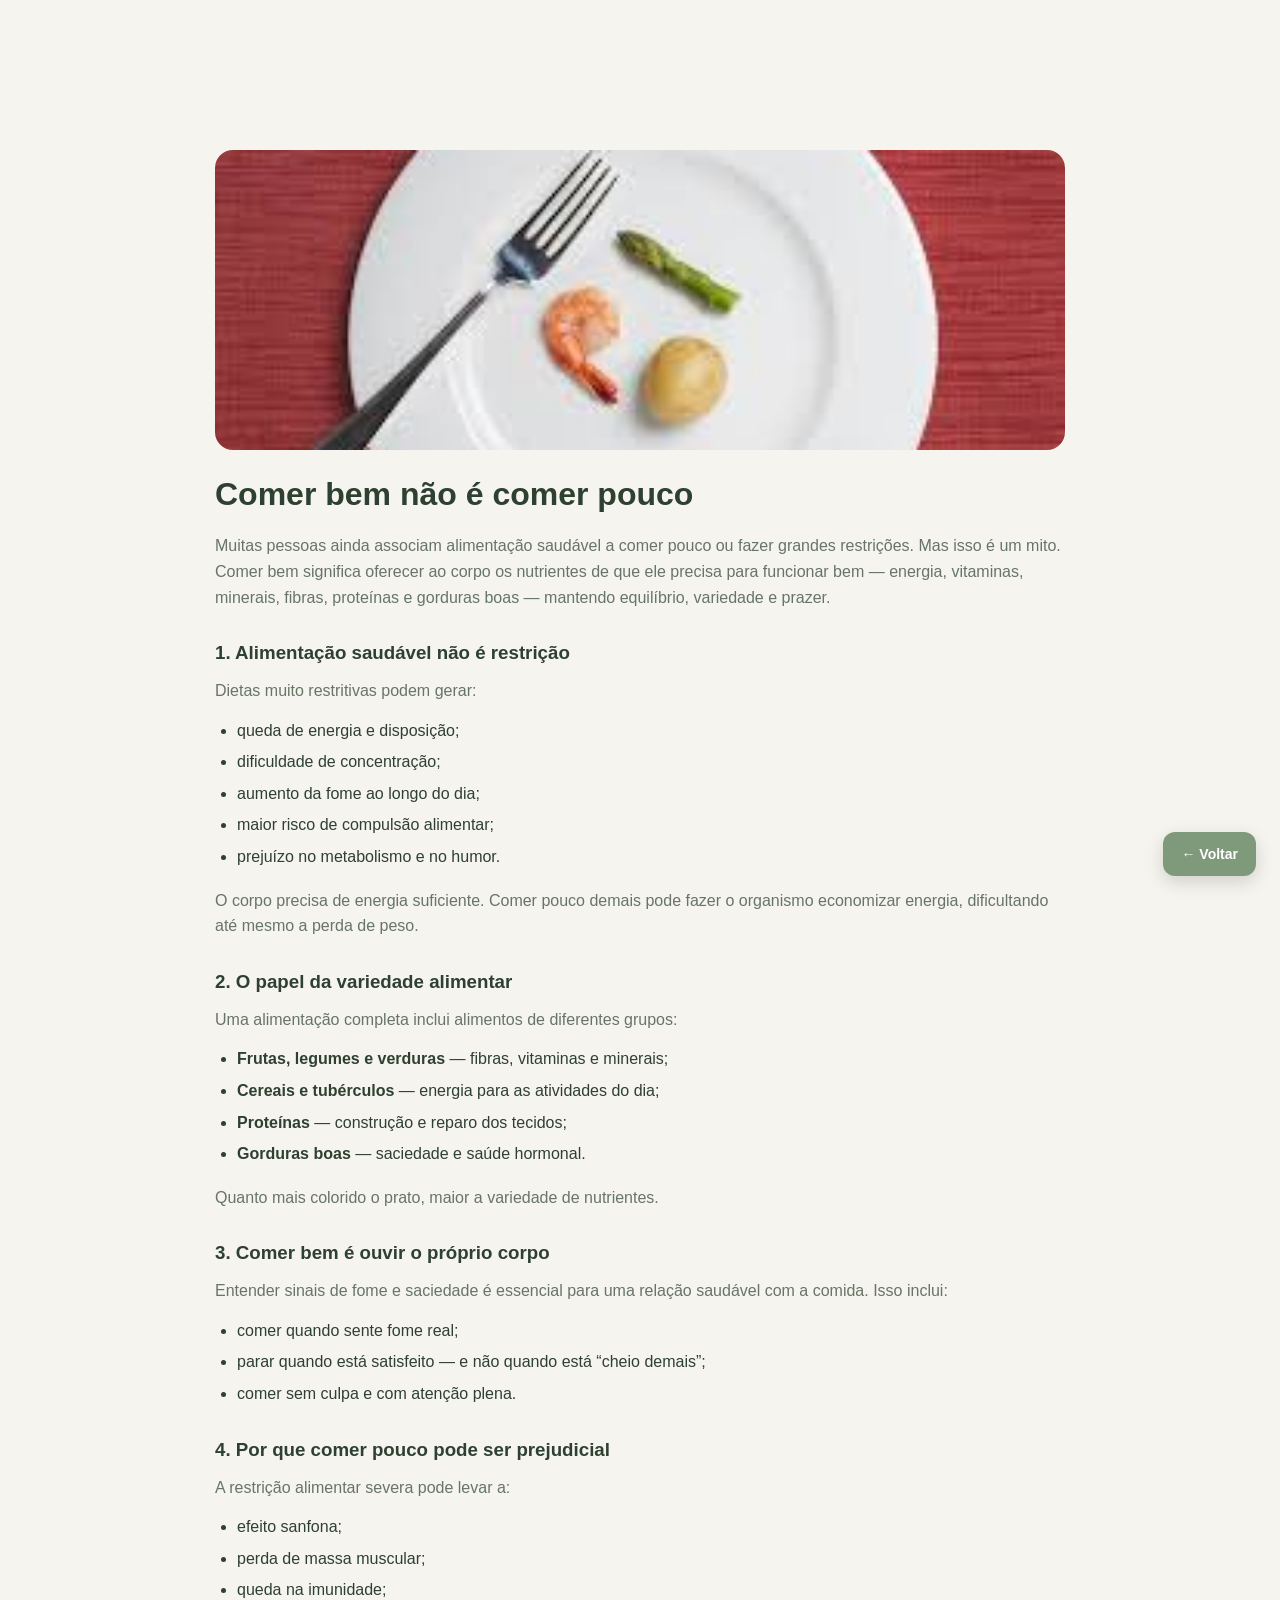
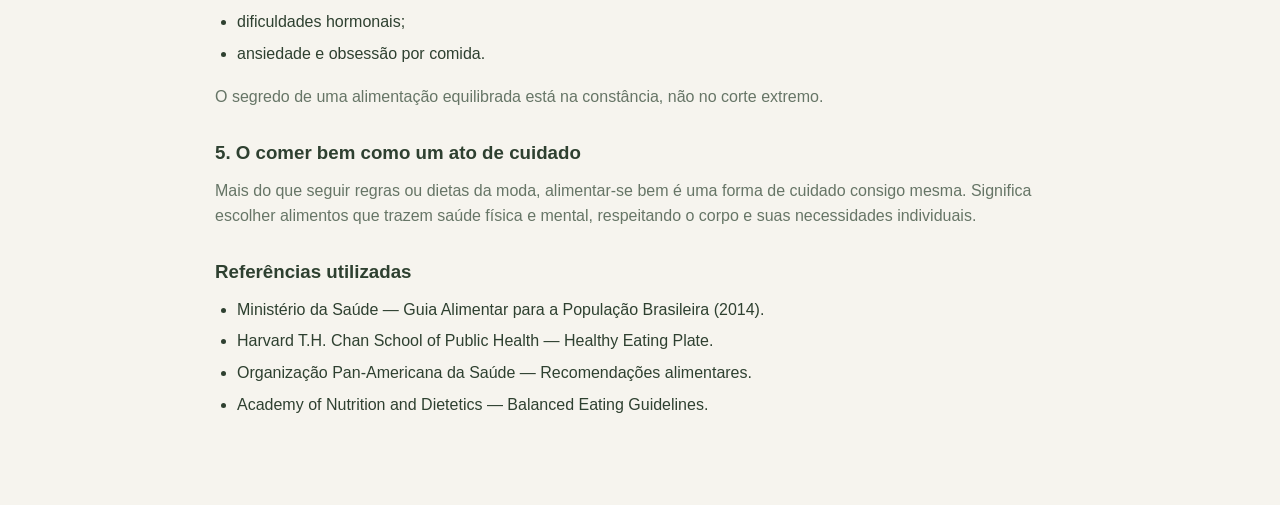
==== conteudo1.html @ c0e20d92 "Add initial HTML structure for recipe page" ====
<!doctype html>
<html lang="pt-BR">

<head>
  <meta charset="UTF-8">
  <meta name="viewport" content="width=device-width, initial-scale=1.0">
  <title>Comer bem não é comer pouco</title>
  <link rel="stylesheet" href="style.css">
</head>

<body>

<section class="receita-page">
  <div class="container receita-inner">

    <img class="receita-foto fade-in" src="conteudo1.jpeg" alt="Comer bem não é comer pouco">

    <h2 class="receita-title">Comer bem não é comer pouco</h2>

    <p>Muitas pessoas ainda associam alimentação saudável a comer pouco ou fazer grandes restrições. Mas isso é um mito. Comer bem significa oferecer ao corpo os nutrientes de que ele precisa para funcionar bem — energia, vitaminas, minerais, fibras, proteínas e gorduras boas — mantendo equilíbrio, variedade e prazer.</p>

    <h3>1. Alimentação saudável não é restrição</h3>

    <p>Dietas muito restritivas podem gerar:</p>

    <ul>
      <li>queda de energia e disposição;</li>
      <li>dificuldade de concentração;</li>
      <li>aumento da fome ao longo do dia;</li>
      <li>maior risco de compulsão alimentar;</li>
      <li>prejuízo no metabolismo e no humor.</li>
    </ul>

    <p>O corpo precisa de energia suficiente. Comer pouco demais pode fazer o organismo economizar energia, dificultando até mesmo a perda de peso.</p>

    <h3>2. O papel da variedade alimentar</h3>

    <p>Uma alimentação completa inclui alimentos de diferentes grupos:</p>

    <ul>
      <li><strong>Frutas, legumes e verduras</strong> — fibras, vitaminas e minerais;</li>
      <li><strong>Cereais e tubérculos</strong> — energia para as atividades do dia;</li>
      <li><strong>Proteínas</strong> — construção e reparo dos tecidos;</li>
      <li><strong>Gorduras boas</strong> — saciedade e saúde hormonal.</li>
    </ul>

    <p>Quanto mais colorido o prato, maior a variedade de nutrientes.</p>

    <h3>3. Comer bem é ouvir o próprio corpo</h3>

    <p>Entender sinais de fome e saciedade é essencial para uma relação saudável com a comida. Isso inclui:</p>

    <ul>
      <li>comer quando sente fome real;</li>
      <li>parar quando está satisfeito — e não quando está “cheio demais”;</li>
      <li>comer sem culpa e com atenção plena.</li>
    </ul>

    <h3>4. Por que comer pouco pode ser prejudicial</h3>

    <p>A restrição alimentar severa pode levar a:</p>

    <ul>
      <li>efeito sanfona;</li>
      <li>perda de massa muscular;</li>
      <li>queda na imunidade;</li>
      <li>dificuldades hormonais;</li>
      <li>ansiedade e obsessão por comida.</li>
    </ul>

    <p>O segredo de uma alimentação equilibrada está na constância, não no corte extremo.</p>

    <h3>5. O comer bem como um ato de cuidado</h3>

    <p>Mais do que seguir regras ou dietas da moda, alimentar-se bem é uma forma de cuidado consigo mesma. Significa escolher alimentos que trazem saúde física e mental, respeitando o corpo e suas necessidades individuais.</p>

    <h3>Referências utilizadas</h3>

    <ul>
      <li>Ministério da Saúde — Guia Alimentar para a População Brasileira (2014).</li>
      <li>Harvard T.H. Chan School of Public Health — Healthy Eating Plate.</li>
      <li>Organização Pan-Americana da Saúde — Recomendações alimentares.</li>
      <li>Academy of Nutrition and Dietetics — Balanced Eating Guidelines.</li>
    </ul>

    <a href="conteudos.html" class="btn-voltar">← Voltar</a>

  </div>
</section>

<script>
  if(localStorage.getItem('darkMode') === 'true'){
    document.documentElement.classList.add('dark');
  }
</script>

</body>
</html>
---- style.css ----
/* =========================================================
   IDENTIDADE VISUAL
========================================================= */

:root {
  --sage-950: #243326;
  --sage-900: #2e4030;
  --sage-700: #556b56;
  --sage-500: #7f9a7b;
  --sage-300: #b7c7b0;
  --sage-100: #e7ede3;

  --cream: #f6f4ee;
  --white: #ffffff;

  --text: #2e4030;
  --muted: #667566;

  --card: #ffffff;

  --border: rgba(46, 64, 48, 0.12);

  --ease: cubic-bezier(0.25, 0.1, 0.25, 1);
}


/* =========================================================
   RESET + BASE
========================================================= */

* {
  margin: 0;
  padding: 0;
  box-sizing: border-box;
}

html {
  scroll-behavior: smooth;
}

body {
  font-family: "Poppins", "Segoe UI", sans-serif;
  background: var(--cream);
  color: var(--text);
  line-height: 1.6;

  transition:
    background 0.3s ease,
    color 0.3s ease;
}

img {
  max-width: 100%;
  display: block;
}

button,
a {
  font-family: inherit;
}

button {
  border: none;
}

.container {
  width: min(1160px, 90%);
  margin: 0 auto;
}


/* =========================================================
   CABEÇALHO
========================================================= */

.site-header {
  position: fixed;

  top: 0;
  left: 0;

  width: 100%;

  background: rgba(246, 244, 238, 0.94);

  border-bottom: 1px solid var(--border);

  backdrop-filter: blur(12px);

  z-index: 900;

  transition:
    background 0.3s ease,
    border-color 0.3s ease;
}

.header-inner {
  min-height: 82px;

  display: flex;
  align-items: center;
  justify-content: space-between;
}


/* =========================================================
   MARCA
========================================================= */

.brand {
  text-decoration: none;
  color: var(--text);

  display: flex;
  flex-direction: column;

  transition: opacity 0.2s ease;
}

.brand:hover {
  opacity: 0.75;
}

.brand h1 {
  font-size: 21px;
  font-weight: 600;

  line-height: 1.1;

  letter-spacing: -0.3px;
}

.micro {
  margin-top: 4px;

  font-size: 12px;
  font-weight: 400;

  color: var(--muted);
}


/* =========================================================
   AÇÕES DO CABEÇALHO
========================================================= */

.header-actions {
  display: flex;
  align-items: center;

  gap: 10px;
}


/* =========================================================
   BOTÕES — DARK MODE + MENU
========================================================= */

.dark-toggle,
.menu-toggle {
  width: 42px;
  height: 42px;

  display: flex;
  align-items: center;
  justify-content: center;

  background: transparent;

  color: var(--sage-900);

  border: 1px solid var(--border);

  border-radius: 50%;

  cursor: pointer;

  transition:
    background 0.25s ease,
    color 0.25s ease,
    transform 0.25s ease;
}

.dark-toggle {
  font-size: 17px;
}

.menu-toggle {
  font-size: 22px;
  line-height: 1;
}

.dark-toggle:hover,
.menu-toggle:hover {
  background: var(--sage-100);

  transform: translateY(-2px);
}


/* =========================================================
   MENU LATERAL
========================================================= */

.mobile-menu {
  position: fixed;

  top: 0;
  right: 0;

  width: min(360px, 88vw);
  height: 100vh;

  background: var(--white);

  box-shadow:
    -10px 0 35px rgba(0, 0, 0, 0.12);

  z-index: 1200;

  transform: translateX(100%);

  transition:
    transform 0.35s var(--ease);

  visibility: hidden;
}

.mobile-menu.active {
  transform: translateX(0);

  visibility: visible;
}

.mobile-menu-inner {
  height: 100%;

  padding: 32px;

  display: flex;
  flex-direction: column;
}


/* =========================================================
   BOTÃO X DO MENU
========================================================= */

.menu-close {
  align-self: flex-end;

  width: 40px;
  height: 40px;

  display: flex;
  align-items: center;
  justify-content: center;

  background: transparent;

  color: var(--text);

  border: 1px solid var(--border);

  border-radius: 50%;

  cursor: pointer;

  font-size: 27px;
  font-weight: 300;

  line-height: 1;

  transition:
    background 0.25s ease,
    transform 0.25s ease;
}

.menu-close:hover {
  background: var(--sage-100);

  transform: rotate(5deg);
}


/* =========================================================
   LINKS DO MENU
========================================================= */

.mobile-menu ul {
  list-style: none;

  margin-top: 55px;
}

.mobile-menu li {
  border-bottom: 1px solid var(--border);
}

.mobile-menu a {
  display: block;

  padding: 18px 0;

  color: var(--text);

  text-decoration: none;

  font-size: 17px;
  font-weight: 500;

  transition:
    color 0.2s ease,
    padding-left 0.2s ease;
}

.mobile-menu a:hover {
  color: var(--sage-500);

  padding-left: 7px;
}


/* =========================================================
   HERO — HOME
========================================================= */

.hero-home {
  padding-top: 150px;
  padding-bottom: 100px;
}

.hero-home-inner {
  min-height: 540px;

  display: grid;

  grid-template-columns: 1.05fr 0.95fr;

  align-items: center;

  gap: 80px;
}


/* =========================================================
   TEXTO DO HERO
========================================================= */

.hero-home-text {
  max-width: 590px;
}

.hero-eyebrow {
  display: inline-block;

  margin-bottom: 18px;

  color: var(--sage-500);

  font-size: 14px;
  font-weight: 600;

  letter-spacing: 1.5px;

  text-transform: uppercase;
}

.hero-home-text h2 {
  max-width: 590px;

  color: var(--sage-950);

  font-size: clamp(38px, 5vw, 64px);

  line-height: 1.08;

  font-weight: 600;

  letter-spacing: -1.5px;

  margin-bottom: 25px;
}

.hero-home-text p {
  max-width: 520px;

  color: var(--muted);

  font-size: 17px;

  line-height: 1.8;
}


/* =========================================================
   FOTO DO HERO
========================================================= */

.hero-home-image {
  position: relative;

  display: flex;

  justify-content: center;
}

.hero-home-image::before {
  content: "";

  position: absolute;

  width: 82%;
  height: 82%;

  background: var(--sage-100);

  border-radius: 50%;

  z-index: -1;
}

.hero-home-image img {
  width: min(430px, 100%);

  height: 500px;

  object-fit: cover;

  border-radius:
    220px
    220px
    24px
    24px;

  box-shadow:
    0 25px 50px rgba(46, 64, 48, 0.13);
}


/* =========================================================
   NAVEGAÇÃO POR CARDS
========================================================= */

.home-navigation {
  padding: 80px 0 110px;
}

.navigation-title {
  text-align: center;

  color: var(--sage-900);

  font-size: 28px;

  font-weight: 500;

  margin-bottom: 40px;
}

.index-cards-grid {
  display: grid;

  grid-template-columns:
    repeat(5, 1fr);

  gap: 18px;
}

.index-card {
  position: relative;

  min-height: 225px;

  display: flex;
  flex-direction: column;

  padding: 28px 23px;

  background: var(--card);

  border: 1px solid var(--border);

  border-radius: 18px;

  color: var(--text);

  text-decoration: none;

  box-shadow:
    0 10px 30px rgba(46, 64, 48, 0.05);

  transition:
    transform 0.3s var(--ease),
    box-shadow 0.3s var(--ease),
    border-color 0.3s ease;
}

.index-card:hover {
  transform: translateY(-6px);

  border-color: var(--sage-300);

  box-shadow:
    0 18px 40px rgba(46, 64, 48, 0.10);
}

.index-card-icon {
  width: 42px;
  height: 42px;

  display: flex;
  align-items: center;
  justify-content: center;

  margin-bottom: 22px;

  background: var(--sage-100);

  color: var(--sage-700);

  border-radius: 50%;

  font-size: 20px;
}

.index-card h3 {
  margin-bottom: 8px;

  color: var(--sage-900);

  font-size: 17px;

  font-weight: 600;

  line-height: 1.3;
}

.index-card p {
  color: var(--muted);

  font-size: 13px;

  line-height: 1.6;
}

.index-card-arrow {
  margin-top: auto;

  padding-top: 20px;

  color: var(--sage-500);

  font-size: 19px;

  transition:
    transform 0.25s ease;
}

.index-card:hover .index-card-arrow {
  transform: translateX(5px);
}


/* =========================================================
   SOBRE
========================================================= */

.sobre-pro {
  padding-top: 170px;
  padding-bottom: 80px;
}

.sobre-pro-inner.no-photo {
  max-width: 760px;
}

.sobre-pro-titulo {
  font-size: 30px;

  margin-bottom: 22px;

  position: relative;
}

.sobre-pro-titulo::after {
  content: "";

  width: 70px;
  height: 3px;

  background: var(--sage-500);

  border-radius: 3px;

  display: block;

  margin-top: 8px;
}

.sobre-pro-desc {
  margin-bottom: 22px;

  line-height: 1.75;

  color: var(--muted);
}


/* =========================================================
   HISTÓRIA
========================================================= */

.historia-pro {
  padding-top: 150px;
  padding-bottom: 80px;
}

.historia-pro-inner {
  display: grid;

  grid-template-columns: 340px 1fr;

  gap: 40px;
}

.historia-pro-foto img {
  width: 100%;

  height: 420px;

  object-fit: cover;

  border-radius: 18px;
}

.historia-pro-texto {
  color: var(--text);
}


/* =========================================================
   RECEITAS + CONTEÚDOS
========================================================= */

.receitas-section {
  padding-top: 150px;
  padding-bottom: 80px;
}

.receitas-grid {
  display: grid;

  grid-template-columns:
    repeat(auto-fit, minmax(260px, 1fr));

  gap: 22px;
}

.receita-card {
  background: var(--card);

  border-radius: 16px;

  padding: 12px;

  text-decoration: none;

  color: var(--text);

  border: 1px solid var(--border);

  box-shadow:
    0 12px 28px rgba(0, 0, 0, 0.05);

  transition:
    transform 0.25s var(--ease),
    box-shadow 0.25s ease;
}

.receita-card:hover {
  transform: translateY(-5px);

  box-shadow:
    0 18px 35px rgba(0, 0, 0, 0.09);
}

.receita-card img {
  width: 100%;

  height: 180px;

  border-radius: 10px;

  object-fit: cover;
}

.receita-card h3 {
  margin-top: 12px;

  padding-bottom: 8px;

  text-align: center;

  font-size: 17px;
}


/* =========================================================
   PÁGINAS INDIVIDUAIS
========================================================= */

.receita-page {
  padding-top: 150px;
  padding-bottom: 70px;
}

.receita-inner {
  max-width: 850px;
}

.receita-foto {
  width: 100%;

  height: 300px;

  border-radius: 18px;

  object-fit: cover;

  margin-bottom: 25px;
}

.receita-title {
  font-size: 32px;

  line-height: 1.2;

  margin-bottom: 20px;

  color: var(--sage-900);
}

.receita-page h3 {
  margin-top: 28px;

  margin-bottom: 10px;

  color: var(--sage-900);
}

.receita-page h4 {
  margin-top: 22px;

  margin-bottom: 8px;
}

.receita-page p {
  margin-bottom: 14px;

  color: var(--muted);
}

.receita-page ul {
  margin-left: 22px;

  margin-bottom: 18px;
}

.receita-page li {
  margin-bottom: 6px;
}


/* =========================================================
   CONTATO
========================================================= */

.contato-pro {
  padding-top: 150px;
  padding-bottom: 80px;
}

.contato-inner {
  display: grid;

  grid-template-columns:
    1fr 320px;

  gap: 40px;
}

.contato-title {
  font-size: 28px;

  font-weight: 600;

  margin-bottom: 12px;
}

.contato-sub {
  margin-bottom: 24px;

  color: var(--muted);
}

.card-click {
  display: flex;

  align-items: center;

  gap: 14px;

  padding: 18px;

  margin-bottom: 14px;

  background: var(--card);

  border: 1px solid var(--border);

  border-radius: 14px;

  text-decoration: none;

  color: var(--text);

  box-shadow:
    0 10px 24px rgba(0, 0, 0, 0.05);

  transition:
    transform 0.25s ease,
    box-shadow 0.25s ease;
}

.card-click:hover {
  transform: translateY(-4px);

  box-shadow:
    0 16px 30px rgba(0, 0, 0, 0.08);
}

.card-click svg {
  stroke: var(--sage-500);

  transition: 0.25s;
}

.card-click:hover svg {
  stroke: var(--sage-700);
}

.contato-foto img {
  width: 100%;

  height: 320px;

  border-radius: 18px;

  object-fit: cover;
}

.btn-fale {
  display: block;

  margin-top: 25px;

  padding: 14px;

  background: var(--sage-500);

  color: white;

  border-radius: 12px;

  font-weight: 600;

  text-align: center;

  text-decoration: none;

  transition: 0.25s ease;
}

.btn-fale:hover {
  background: var(--sage-700);
}


/* =========================================================
   BOTÃO VOLTAR
========================================================= */

.btn-voltar {
  position: fixed;

  bottom: 24px;
  right: 24px;

  background: var(--sage-500);

  color: white;

  padding: 11px 18px;

  border-radius: 12px;

  font-size: 14px;

  font-weight: 600;

  text-decoration: none;

  box-shadow:
    0 6px 18px rgba(0, 0, 0, 0.15);

  transition:
    background 0.25s ease,
    transform 0.25s ease;

  z-index: 999;
}

.btn-voltar:hover {
  background: var(--sage-700);

  transform: translateY(-3px);
}


/* =========================================================
   RODAPÉ
========================================================= */

.site-footer {
  padding: 35px 0;

  background: var(--white);

  border-top: 1px solid var(--border);
}

.footer-inner {
  display: flex;

  align-items: center;

  justify-content: space-between;

  gap: 30px;
}

.footer-brand {
  display: flex;

  flex-direction: column;
}

.footer-brand strong {
  color: var(--sage-900);

  font-size: 15px;

  font-weight: 600;
}

.footer-brand span {
  color: var(--muted);

  font-size: 12px;
}

.footer-copy {
  text-align: right;

  color: var(--muted);

  font-size: 11px;

  line-height: 1.6;
}


/* =========================================================
   DARK MODE
========================================================= */

.dark body {
  background: #1d211d;

  color: #e6e9e3;
}

.dark .site-header {
  background: rgba(29, 33, 29, 0.95);

  border-color:
    rgba(255, 255, 255, 0.08);
}

.dark .brand,
.dark .brand h1 {
  color: #e6e9e3;
}

.dark .micro {
  color: #aeb9ad;
}

.dark .dark-toggle,
.dark .menu-toggle {
  color: #e6e9e3;

  border-color:
    rgba(255, 255, 255, 0.12);
}

.dark .dark-toggle:hover,
.dark .menu-toggle:hover {
  background: #2b302a;
}


/* =========================================================
   MENU — DARK MODE
========================================================= */

.dark .mobile-menu {
  background: #242823;

  box-shadow:
    -10px 0 35px rgba(0, 0, 0, 0.35);
}

.dark .menu-close {
  color: #e6e9e3;

  border-color:
    rgba(255, 255, 255, 0.12);
}

.dark .menu-close:hover {
  background: #30362f;
}

.dark .mobile-menu li {
  border-color:
    rgba(255, 255, 255, 0.09);
}

.dark .mobile-menu a {
  color: #e6e9e3;
}

.dark .mobile-menu a:hover {
  color: #a9c5a4;
}


/* =========================================================
   DARK MODE — HOME
========================================================= */

.dark .hero-home-text h2 {
  color: #edf1ea;
}

.dark .hero-home-text p {
  color: #b5beb3;
}

.dark .hero-eyebrow {
  color: #a9c5a4;
}

.dark .hero-home-image::before {
  background: #30392f;
}

.dark .navigation-title {
  color: #e6e9e3;
}


/* =========================================================
   DARK MODE — CARDS
========================================================= */

.dark .index-card,
.dark .receita-card,
.dark .card-click {
  background: #292e29;

  border-color:
    rgba(255, 255, 255, 0.08);

  color: #e6e9e3;
}

.dark .index-card h3,
.dark .receita-card h3 {
  color: #e6e9e3;
}

.dark .index-card p {
  color: #afb8ad;
}

.dark .index-card-icon {
  background: #354035;

  color: #e6e9e3;
}


/* =========================================================
   DARK MODE — PÁGINAS
========================================================= */

.dark .receita-title,
.dark .receita-page h3,
.dark .receita-page h4,
.dark .sobre-pro-titulo,
.dark .contato-title {
  color: #e6e9e3;
}

.dark .receita-page p,
.dark .sobre-pro-desc,
.dark .contato-sub {
  color: #b5beb3;
}

.dark .historia-pro-texto {
  color: #e6e9e3;
}


/* =========================================================
   DARK MODE — FOOTER
========================================================= */

.dark .site-footer {
  background: #181b18;

  border-color:
    rgba(255, 255, 255, 0.08);
}

.dark .footer-brand strong {
  color: #e6e9e3;
}

.dark .footer-brand span,
.dark .footer-copy {
  color: #9da79b;
}


/* =========================================================
   DARK MODE — BOTÃO VOLTAR
========================================================= */

.dark .btn-voltar {
  background: #a9c5a4;

  color: #1d211d;
}


/* =========================================================
   ANIMAÇÕES
========================================================= */

.fade-in {
  opacity: 0;

  animation:
    fadeIn 0.7s ease forwards;
}

.slide-up {
  opacity: 0;

  transform: translateY(20px);

  animation:
    slideUp 0.7s ease forwards;
}

@keyframes fadeIn {
  to {
    opacity: 1;
  }
}

@keyframes slideUp {
  to {
    opacity: 1;

    transform: translateY(0);
  }
}


/* =========================================================
   RESPONSIVO — TABLET
========================================================= */

@media (max-width: 1000px) {

  .index-cards-grid {
    grid-template-columns:
      repeat(3, 1fr);
  }

  .hero-home-inner {
    gap: 45px;
  }

  .hero-home-text h2 {
    font-size: 46px;
  }

}


/* =========================================================
   RESPONSIVO — CELULAR
========================================================= */

@media (max-width: 760px) {

  .container {
    width: min(92%, 600px);
  }


  /* Header */

  .header-inner {
    min-height: 72px;
  }

  .brand h1 {
    font-size: 18px;
  }

  .micro {
    font-size: 11px;
  }

  .dark-toggle,
  .menu-toggle {
    width: 39px;
    height: 39px;

    font-size: 15px;
  }


  /* Hero */

  .hero-home {
    padding-top: 120px;
    padding-bottom: 70px;
  }

  .hero-home-inner {
    grid-template-columns: 1fr;

    gap: 45px;

    min-height: auto;
  }

  .hero-home-text {
    text-align: center;

    margin: auto;
  }

  .hero-home-text h2 {
    font-size: 39px;

    letter-spacing: -1px;
  }

  .hero-home-text p {
    margin: auto;

    font-size: 15px;
  }

  .hero-home-image img {
    width: min(340px, 90vw);

    height: 410px;

    margin: auto;
  }


  /* Cards */

  .home-navigation {
    padding: 55px 0 75px;
  }

  .navigation-title {
    font-size: 23px;

    margin-bottom: 28px;
  }

  .index-cards-grid {
    grid-template-columns: 1fr;

    gap: 14px;
  }

  .index-card {
    min-height: 0;

    padding: 22px;

    display: grid;

    grid-template-columns:
      auto 1fr auto;

    grid-template-rows:
      auto auto;

    column-gap: 16px;
  }

  .index-card-icon {
    grid-row: 1 / 3;

    margin-bottom: 0;
  }

  .index-card h3 {
    margin: 0;
  }

  .index-card p {
    margin-top: 3px;
  }

  .index-card-arrow {
    grid-column: 3;

    grid-row: 1 / 3;

    align-self: center;

    padding: 0;
  }


  /* Páginas internas */

  .historia-pro-inner,
  .contato-inner {
    grid-template-columns: 1fr;
  }

  .historia-pro-foto img {
    height: 380px;
  }

  .contato-foto img {
    height: 300px;
  }

  .receita-foto {
    height: 230px;
  }

  .receita-title {
    font-size: 27px;
  }


  /* Footer */

  .footer-inner {
    flex-direction: column;

    align-items: flex-start;
  }

  .footer-copy {
    text-align: left;
  }


  /* Menu */

  .mobile-menu {
    width: min(340px, 88vw);
  }

  .mobile-menu-inner {
    padding: 28px;
  }

}


/* =========================================================
   CELULARES PEQUENOS
========================================================= */

@media (max-width: 420px) {

  .hero-home-text h2 {
    font-size: 34px;
  }

  .hero-home-image img {
    height: 360px;
  }

  .mobile-menu-inner {
    padding: 25px;
  }

}
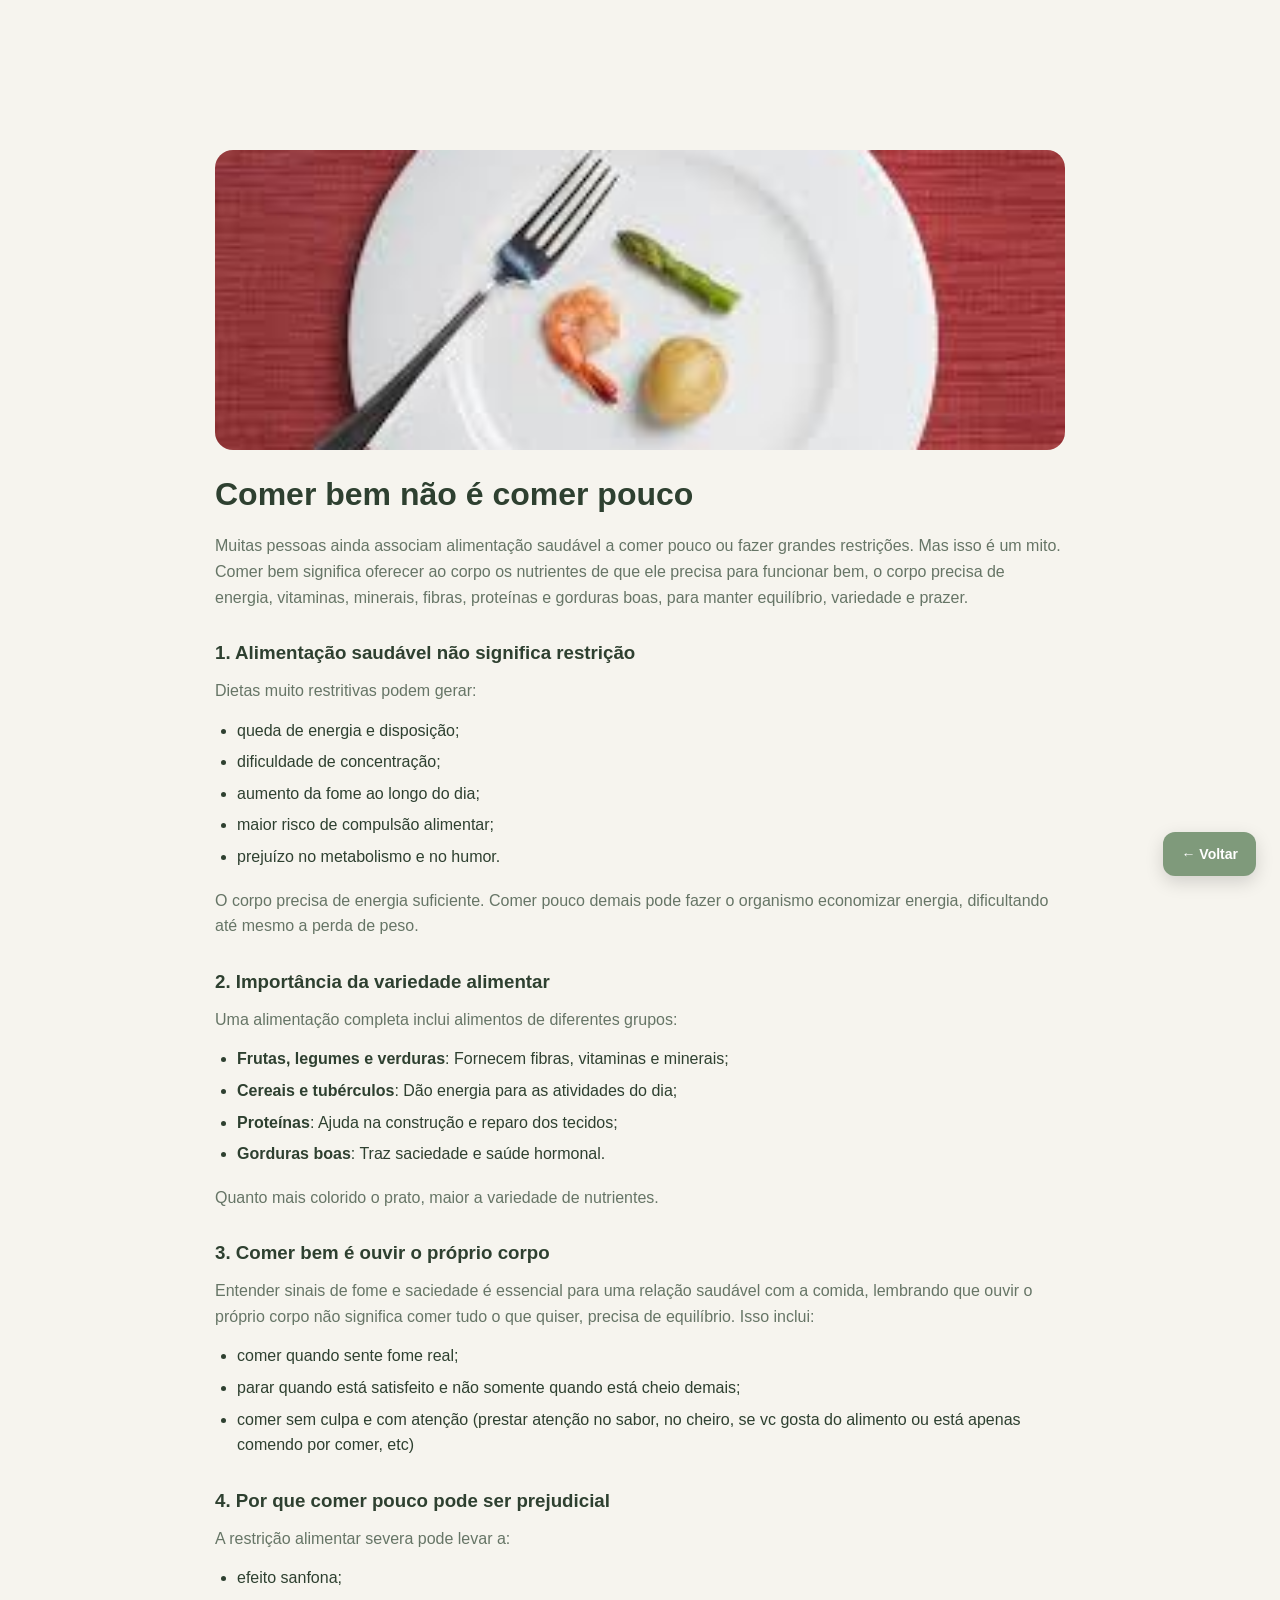
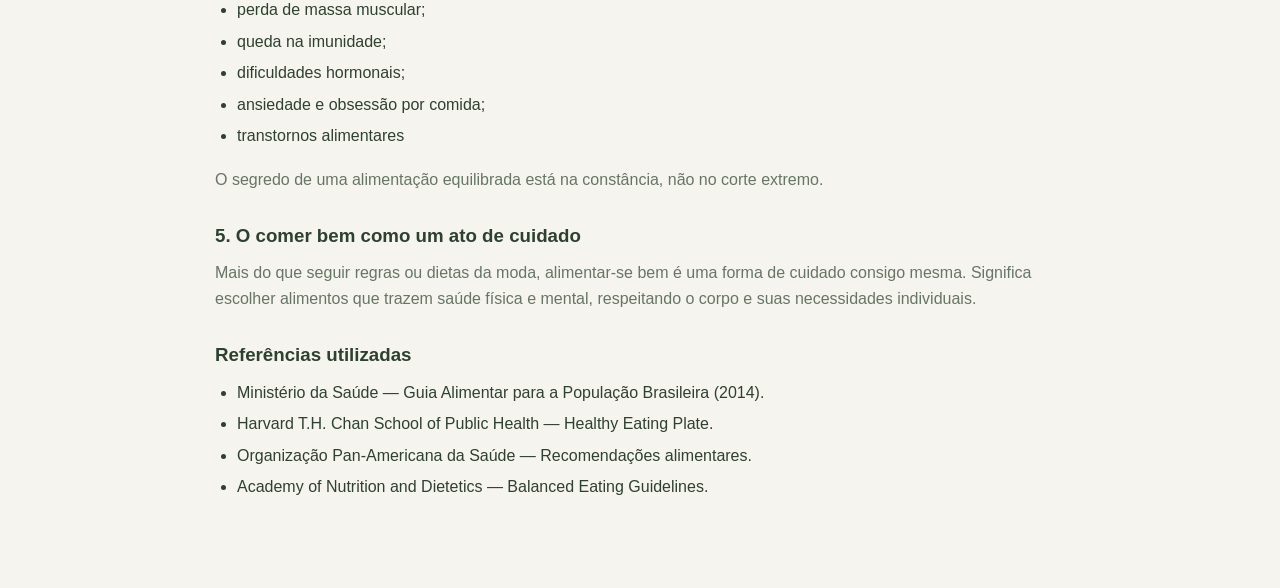
==== commit d442ed30: "Update conteudo1.html" ====
--- a/conteudo1.html
+++ b/conteudo1.html
@@ -17,9 +17,9 @@
 
     <h2 class="receita-title">Comer bem não é comer pouco</h2>
 
-    <p>Muitas pessoas ainda associam alimentação saudável a comer pouco ou fazer grandes restrições. Mas isso é um mito. Comer bem significa oferecer ao corpo os nutrientes de que ele precisa para funcionar bem — energia, vitaminas, minerais, fibras, proteínas e gorduras boas — mantendo equilíbrio, variedade e prazer.</p>
+    <p>Muitas pessoas ainda associam alimentação saudável a comer pouco ou fazer grandes restrições. Mas isso é um mito. Comer bem significa oferecer ao corpo os nutrientes de que ele precisa para funcionar bem, o corpo precisa de energia, vitaminas, minerais, fibras, proteínas e gorduras boas, para manter equilíbrio, variedade e prazer.</p>
 
-    <h3>1. Alimentação saudável não é restrição</h3>
+    <h3>1. Alimentação saudável não significa restrição</h3>
 
     <p>Dietas muito restritivas podem gerar:</p>
 
@@ -33,27 +33,27 @@
 
     <p>O corpo precisa de energia suficiente. Comer pouco demais pode fazer o organismo economizar energia, dificultando até mesmo a perda de peso.</p>
 
-    <h3>2. O papel da variedade alimentar</h3>
+    <h3>2. Importância da variedade alimentar</h3>
 
     <p>Uma alimentação completa inclui alimentos de diferentes grupos:</p>
 
     <ul>
-      <li><strong>Frutas, legumes e verduras</strong> — fibras, vitaminas e minerais;</li>
-      <li><strong>Cereais e tubérculos</strong> — energia para as atividades do dia;</li>
-      <li><strong>Proteínas</strong> — construção e reparo dos tecidos;</li>
-      <li><strong>Gorduras boas</strong> — saciedade e saúde hormonal.</li>
+      <li><strong>Frutas, legumes e verduras</strong>: Fornecem fibras, vitaminas e minerais;</li>
+      <li><strong>Cereais e tubérculos</strong>: Dão energia para as atividades do dia;</li>
+      <li><strong>Proteínas</strong>: Ajuda na construção e reparo dos tecidos;</li>
+      <li><strong>Gorduras boas</strong>: Traz saciedade e saúde hormonal.</li>
     </ul>
 
     <p>Quanto mais colorido o prato, maior a variedade de nutrientes.</p>
 
     <h3>3. Comer bem é ouvir o próprio corpo</h3>
 
-    <p>Entender sinais de fome e saciedade é essencial para uma relação saudável com a comida. Isso inclui:</p>
+    <p>Entender sinais de fome e saciedade é essencial para uma relação saudável com a comida, lembrando que ouvir o próprio corpo não significa comer tudo o que quiser, precisa de equilíbrio. Isso inclui:</p>
 
     <ul>
       <li>comer quando sente fome real;</li>
-      <li>parar quando está satisfeito — e não quando está “cheio demais”;</li>
-      <li>comer sem culpa e com atenção plena.</li>
+      <li>parar quando está satisfeito e não somente quando está cheio demais;</li>
+      <li>comer sem culpa e com atenção (prestar atenção no sabor, no cheiro, se vc gosta do alimento ou está apenas comendo por comer, etc)</li>
     </ul>
 
     <h3>4. Por que comer pouco pode ser prejudicial</h3>
@@ -65,7 +65,8 @@
       <li>perda de massa muscular;</li>
       <li>queda na imunidade;</li>
       <li>dificuldades hormonais;</li>
-      <li>ansiedade e obsessão por comida.</li>
+      <li>ansiedade e obsessão por comida;</li>
+      <li>transtornos alimentares</li>
     </ul>
 
     <p>O segredo de uma alimentação equilibrada está na constância, não no corte extremo.</p>
--- a/style.css
+++ b/style.css
@@ -784,10 +784,11 @@
 .contato-inner {
   display: grid;
 
-  grid-template-columns:
-    1fr 320px;
-
-  gap: 40px;
+  grid-template-columns: 1fr 430px;
+
+  gap: 60px;
+
+  align-items: center;
 }
 
 .contato-title {
@@ -850,14 +851,22 @@
   stroke: var(--sage-700);
 }
 
+.contato-foto {
+  display: flex;
+  justify-content: center;
+  align-items: center;
+}
+
 .contato-foto img {
-  width: 100%;
-
-  height: 320px;
-
-  border-radius: 18px;
+  width: 430px;
+  height: 500px;
 
   object-fit: cover;
+
+  border-radius: 220px 220px 24px 24px;
+
+  box-shadow:
+    0 25px 50px rgba(46, 64, 48, 0.13);
 }
 
 .btn-fale {
@@ -1229,7 +1238,17 @@
    RESPONSIVO — CELULAR
 ========================================================= */
 
-@media (max-width: 760px) {
+@media (max-width: 700px) {
+
+  .contato-foto img {
+    width: min(340px, 90vw);
+    height: 410px;
+
+    margin: auto;
+
+    border-radius: 180px 180px 20px 20px;
+  }
+
 
   .container {
     width: min(92%, 600px);
